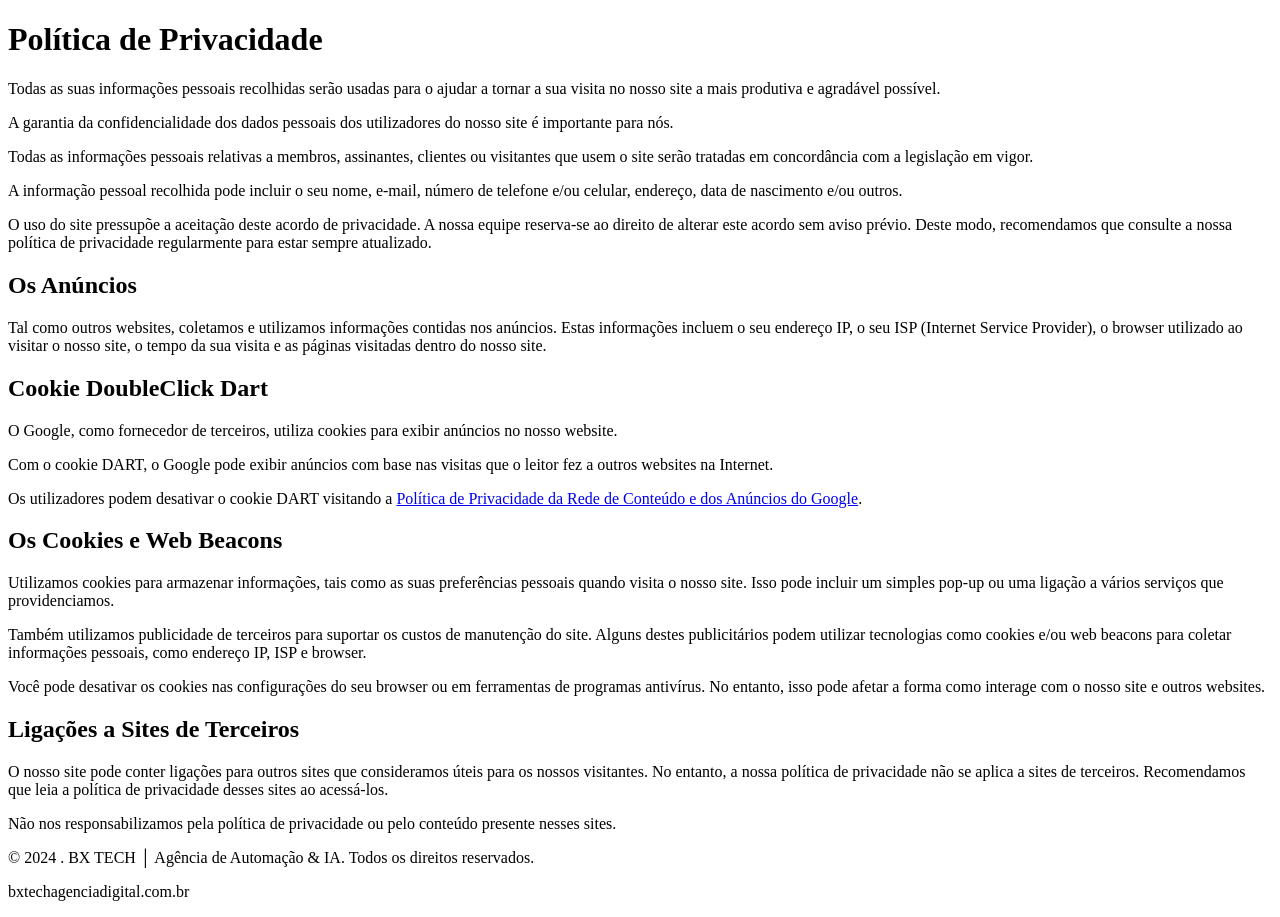
==== politica-de-privacidade.html @ 9994fad2 "Add files via upload" ====
<!DOCTYPE html>
<html lang="pt-BR">
<head>
    <meta charset="UTF-8">
    <meta name="viewport" content="width=device-width, initial-scale=1.0">
    <link rel="stylesheet" href="assets/css/stilo.css" />
    <title>Política de Privacidade</title>
</head>
<body>
    <header>
        <h1>Política de Privacidade</h1>
    </header>
    <main>
        <section>
            <p>Todas as suas informações pessoais recolhidas serão usadas para o ajudar a tornar a sua visita no nosso site a mais produtiva e agradável possível.</p>
            <p>A garantia da confidencialidade dos dados pessoais dos utilizadores do nosso site é importante para nós.</p>
            <p>Todas as informações pessoais relativas a membros, assinantes, clientes ou visitantes que usem o site serão tratadas em concordância com a legislação em vigor.</p>
            <p>A informação pessoal recolhida pode incluir o seu nome, e-mail, número de telefone e/ou celular, endereço, data de nascimento e/ou outros.</p>
            <p>O uso do site pressupõe a aceitação deste acordo de privacidade. A nossa equipe reserva-se ao direito de alterar este acordo sem aviso prévio. Deste modo, recomendamos que consulte a nossa política de privacidade regularmente para estar sempre atualizado.</p>
        </section>
        <section>
            <h2>Os Anúncios</h2>
            <p>Tal como outros websites, coletamos e utilizamos informações contidas nos anúncios. Estas informações incluem o seu endereço IP, o seu ISP (Internet Service Provider), o browser utilizado ao visitar o nosso site, o tempo da sua visita e as páginas visitadas dentro do nosso site.</p>
        </section>
        <section>
            <h2>Cookie DoubleClick Dart</h2>
            <p>O Google, como fornecedor de terceiros, utiliza cookies para exibir anúncios no nosso website.</p>
            <p>Com o cookie DART, o Google pode exibir anúncios com base nas visitas que o leitor fez a outros websites na Internet.</p>
            <p>Os utilizadores podem desativar o cookie DART visitando a <a href="https://policies.google.com/privacy">Política de Privacidade da Rede de Conteúdo e dos Anúncios do Google</a>.</p>
        </section>
        <section>
            <h2>Os Cookies e Web Beacons</h2>
            <p>Utilizamos cookies para armazenar informações, tais como as suas preferências pessoais quando visita o nosso site. Isso pode incluir um simples pop-up ou uma ligação a vários serviços que providenciamos.</p>
            <p>Também utilizamos publicidade de terceiros para suportar os custos de manutenção do site. Alguns destes publicitários podem utilizar tecnologias como cookies e/ou web beacons para coletar informações pessoais, como endereço IP, ISP e browser.</p>
            <p>Você pode desativar os cookies nas configurações do seu browser ou em ferramentas de programas antivírus. No entanto, isso pode afetar a forma como interage com o nosso site e outros websites.</p>
        </section>
        <section>
            <h2>Ligações a Sites de Terceiros</h2>
            <p>O nosso site pode conter ligações para outros sites que consideramos úteis para os nossos visitantes. No entanto, a nossa política de privacidade não se aplica a sites de terceiros. Recomendamos que leia a política de privacidade desses sites ao acessá-los.</p>
            <p>Não nos responsabilizamos pela política de privacidade ou pelo conteúdo presente nesses sites.</p>
        </section>
    </main>
    <footer>
    <p>&copy; 2024 .  BX TECH │ Agência de Automação & IA.
        Todos os direitos reservados.</p>
        <p>bxtechagenciadigital.com.br</p>
</footer>
</body>
</html>
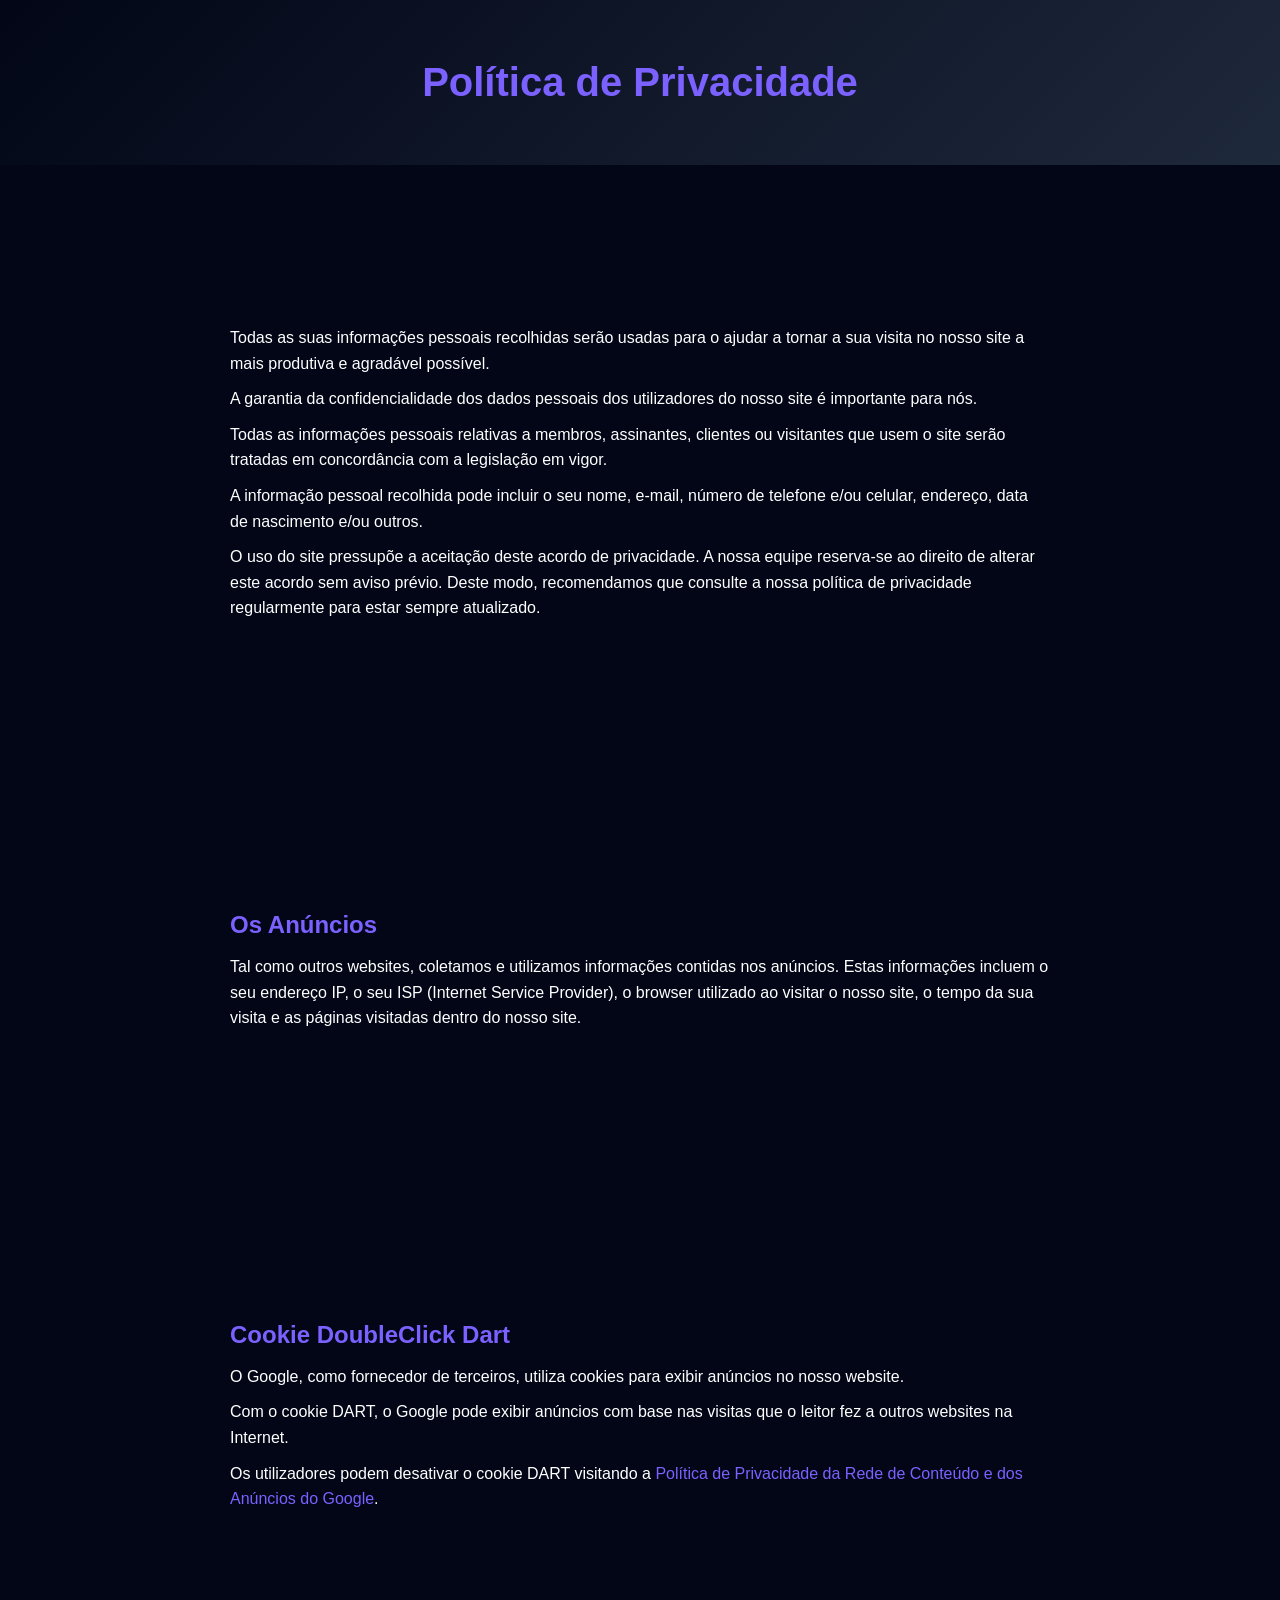
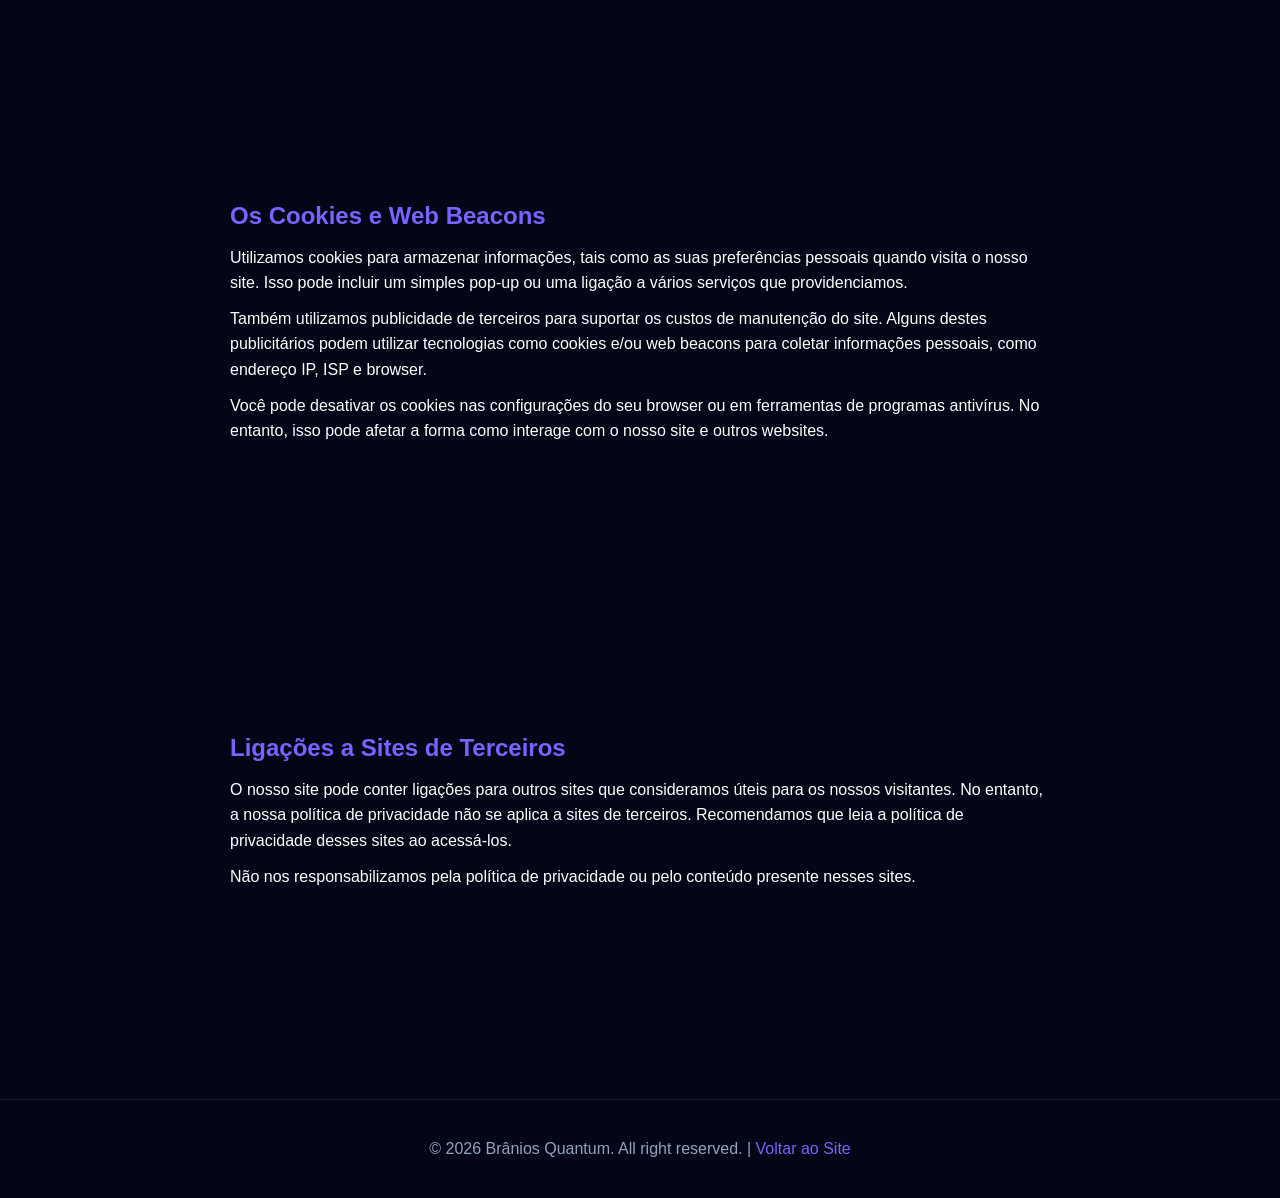
==== commit 9b5a91a0: "Add files via upload" ====
--- a/politica-de-privacidade.html
+++ b/politica-de-privacidade.html
@@ -3,14 +3,14 @@
 <head>
     <meta charset="UTF-8">
     <meta name="viewport" content="width=device-width, initial-scale=1.0">
-    <link rel="stylesheet" href="assets/css/stilo.css" />
+    <link rel="stylesheet" href="style.css" />
     <title>Política de Privacidade</title>
 </head>
 <body>
-    <header>
+    <header class="privacy-header">
         <h1>Política de Privacidade</h1>
     </header>
-    <main>
+    <main class="privacy-main">
         <section>
             <p>Todas as suas informações pessoais recolhidas serão usadas para o ajudar a tornar a sua visita no nosso site a mais produtiva e agradável possível.</p>
             <p>A garantia da confidencialidade dos dados pessoais dos utilizadores do nosso site é importante para nós.</p>
@@ -40,10 +40,6 @@
             <p>Não nos responsabilizamos pela política de privacidade ou pelo conteúdo presente nesses sites.</p>
         </section>
     </main>
-    <footer>
-    <p>&copy; 2024 .  BX TECH │ Agência de Automação & IA.
-        Todos os direitos reservados.</p>
-        <p>bxtechagenciadigital.com.br</p>
-</footer>
+    <footer class="privacy-footer">© 2026 Brânios Quantum. All right reserved. | <a href="index.html">Voltar ao Site</a></footer>
 </body>
 </html>
--- a/style.css
+++ b/style.css
@@ -0,0 +1,412 @@
+* {
+  margin: 0;
+  padding: 0;
+  box-sizing: border-box;
+  font-family: 'Poppins', sans-serif;
+}
+
+body {
+  background: #020617;
+  color: white;
+  overflow-x: hidden;
+}
+
+/* NAVBAR */
+.navbar {
+  position: fixed;
+  width: 100%;
+  top: 0;
+  display: flex;
+  justify-content: space-between;
+  padding: 20px 40px;
+  background: rgba(2,6,23,0.6);
+  backdrop-filter: blur(12px);
+  z-index: 1000;
+}
+
+.navbar a {
+  color: #cbd5f5;
+  margin-left: 25px;
+  text-decoration: none;
+}
+
+.navbar a:hover {
+  color: white;
+}
+
+/* HERO */
+.hero {
+  height: 100vh;
+  display: flex;
+  flex-direction: column;
+  align-items: center;
+  justify-content: center;
+  text-align: center;
+  position: relative;
+}
+
+.glow {
+  position: absolute;
+  width: 700px;
+  height: 700px;
+  background: radial-gradient(circle, #7B61FF, transparent);
+  opacity: 0.25;
+  filter: blur(120px);
+  pointer-events: none;
+}
+
+.hero h1 {
+  font-size: 64px;
+  max-width: 900px;
+  position: relative;
+  z-index: 2;
+}
+
+.sub {
+  color: #94a3b8;
+  margin-top: 15px;
+}
+
+.highlight {
+  color: #7B61FF;
+}
+
+.hero-image {
+  position: absolute;
+  top: 10vh;
+  left: 10vw;
+  width: 80vw;
+  height: 80vh;
+  object-fit: cover;
+  z-index: 0;
+  opacity: 0.2;
+}
+
+/* BOTÕES */
+.buttons {
+  margin-top: 30px;
+}
+
+.btn {
+  padding: 14px 28px;
+  border-radius: 12px;
+  text-decoration: none;
+  margin: 6px;
+  display: inline-block;
+  transition: 0.3s;
+  color: white;
+}
+
+.primary {
+  background: linear-gradient(135deg, #7B61FF, #3B82F6);
+  box-shadow: 0 0 30px rgba(123,97,255,0.4);
+}
+
+.primary:hover {
+  transform: translateY(-3px) scale(1.03);
+}
+
+.secondary {
+  border: 1px solid rgba(255,255,255,0.15);
+}
+
+.secondary:hover {
+  background: rgba(255,255,255,0.05);
+}
+
+/* SECTIONS */
+section {
+  padding: 120px 20px;
+  text-align: center;
+}
+
+/* GRID */
+.grid {
+  display: grid;
+  grid-template-columns: repeat(auto-fit, minmax(250px, 1fr));
+  gap: 25px;
+}
+
+/* CARDS */
+.card {
+  padding: 30px;
+  border-radius: 20px;
+  background: rgba(255,255,255,0.05);
+  border: 1px solid rgba(255,255,255,0.1);
+  backdrop-filter: blur(12px);
+  transition: 0.4s;
+  color: white;
+}
+
+.card:hover {
+  transform: translateY(-8px);
+  border: 1px solid rgba(123,97,255,0.5);
+}
+
+/* ANIMAÇÃO */
+.hidden {
+  opacity: 0;
+  transform: translateY(40px);
+  transition: 0.8s;
+}
+
+.show {
+  opacity: 1;
+  transform: translateY(0);
+}
+
+/* CTA */
+.cta {
+  background: radial-gradient(circle at center, #1e293b, #020617);
+}
+
+/* WHATS */
+.whatsapp {
+  position: fixed;
+  bottom: 25px;
+  right: 25px;
+  background: #25D366;
+  padding: 16px;
+  border-radius: 50%;
+  font-size: 22px;
+  text-decoration: none;
+}
+
+/* FOOTER */
+footer {
+  padding: 40px;
+  text-align: center;
+  color: #94a3b8;
+  border-top: 1px solid rgba(255,255,255,0.1);
+}
+
+footer a {
+  color: #7B61FF;
+  text-decoration: none;
+}
+
+footer a:hover {
+  color: #3B82F6;
+}
+
+.purple {
+  color: #7B61FF;
+}
+
+/* LINKS */
+section a {
+  color: #7B61FF;
+  text-decoration: none;
+}
+
+section a:hover {
+  color: #3B82F6;
+}
+
+footer a {
+  color: #7B61FF;
+  text-decoration: none;
+}
+
+footer a:hover {
+  color: #3B82F6;
+}
+
+/* RESPONSIVIDADE */
+html {
+  font-size: 16px;
+}
+
+@media (max-width: 1200px) {
+  html {
+    font-size: 15px;
+  }
+}
+
+@media (max-width: 992px) {
+  html {
+    font-size: 14px;
+  }
+  .navbar {
+    padding: 14px 20px;
+  }
+  .navbar nav {
+    display: flex;
+    flex-wrap: wrap;
+    justify-content: center;
+    margin-top: 8px;
+  }
+  .navbar a {
+    margin: 8px 10px;
+  }
+  .hero h1 {
+    font-size: clamp(2rem, 6vw, 4rem);
+    max-width: 700px;
+  }
+  .hero .sub {
+    font-size: 0.95rem;
+  }
+  section {
+    padding: 90px 18px;
+  }
+  .grid {
+    gap: 18px;
+  }
+  .card {
+    padding: 22px;
+  }
+}
+
+@media (max-width: 768px) {
+  .navbar {
+    flex-direction: column;
+    align-items: center;
+  }
+  .navbar .logo {
+    margin-bottom: 8px;
+  }
+  .hero {
+    padding: 80px 16px;
+  }
+  .hero h1 {
+    font-size: clamp(1.75rem, 8vw, 3rem);
+  }
+  .hero .sub {
+    margin-top: 10px;
+  }
+  .buttons {
+    flex-direction: column;
+    display: flex;
+    align-items: center;
+  }
+  .btn {
+    width: 100%;
+    max-width: 320px;
+    text-align: center;
+    display: block;
+  }
+  .btn + .btn {
+    margin-top: 10px;
+  }
+  .hero-image {
+    max-width: 80%;
+    opacity: 0.5;
+    position: static;
+    transform: none;
+    width: auto;
+    height: auto;
+  }
+  section {
+    padding: 75px 14px;
+  }
+  .grid {
+    grid-template-columns: 1fr;
+  }
+  .whatsapp {
+    bottom: 18px;
+    right: 18px;
+    padding: 14px;
+    font-size: 20px;
+  }
+}
+
+@media (max-width: 480px) {
+  body {
+    font-size: 0.92rem;
+  }
+  .hero h1 {
+    font-size: clamp(1.5rem, 9vw, 2.5rem);
+  }
+  .hero .sub {
+    font-size: 0.85rem;
+  }
+  .navbar {
+    padding: 10px 12px;
+  }
+  .cta {
+    padding: 65px 12px;
+  }
+  .footer {
+    padding: 30px;
+  }
+}
+
+/* RESPONSIVIDADE PARA PÁGINA DE POLÍTICA DE PRIVACIDADE */
+.privacy-header {
+  padding: 60px 20px;
+  text-align: center;
+  background: linear-gradient(135deg, #020617, #1e293b);
+}
+
+.privacy-header h1 {
+  font-size: 2.5rem;
+  color: #7B61FF;
+  margin: 0;
+}
+
+.privacy-main {
+  max-width: 900px;
+  margin: 0 auto;
+  padding: 40px 20px;
+}
+
+.privacy-main section {
+  margin-bottom: 40px;
+  text-align: left;
+}
+
+.privacy-main h2 {
+  color: #7B61FF;
+  font-size: 1.5rem;
+  margin-bottom: 15px;
+}
+
+.privacy-main p {
+  line-height: 1.6;
+  margin-bottom: 10px;
+}
+
+.privacy-footer {
+  padding: 40px;
+  text-align: center;
+  color: #94a3b8;
+  border-top: 1px solid rgba(255,255,255,0.1);
+}
+
+.privacy-footer a {
+  color: #7B61FF;
+  text-decoration: none;
+}
+
+.privacy-footer a:hover {
+  color: #3B82F6;
+}
+
+/* RESPONSIVIDADE PARA POLÍTICA EM MOBILE/TABLET */
+@media (max-width: 768px) {
+  .privacy-header {
+    padding: 40px 16px;
+  }
+  .privacy-header h1 {
+    font-size: 2rem;
+  }
+  .privacy-main {
+    padding: 30px 16px;
+  }
+  .privacy-main h2 {
+    font-size: 1.3rem;
+  }
+  .privacy-footer {
+    padding: 30px 16px;
+  }
+}
+
+@media (max-width: 480px) {
+  .privacy-header h1 {
+    font-size: 1.8rem;
+  }
+  .privacy-main h2 {
+    font-size: 1.2rem;
+  }
+}
+
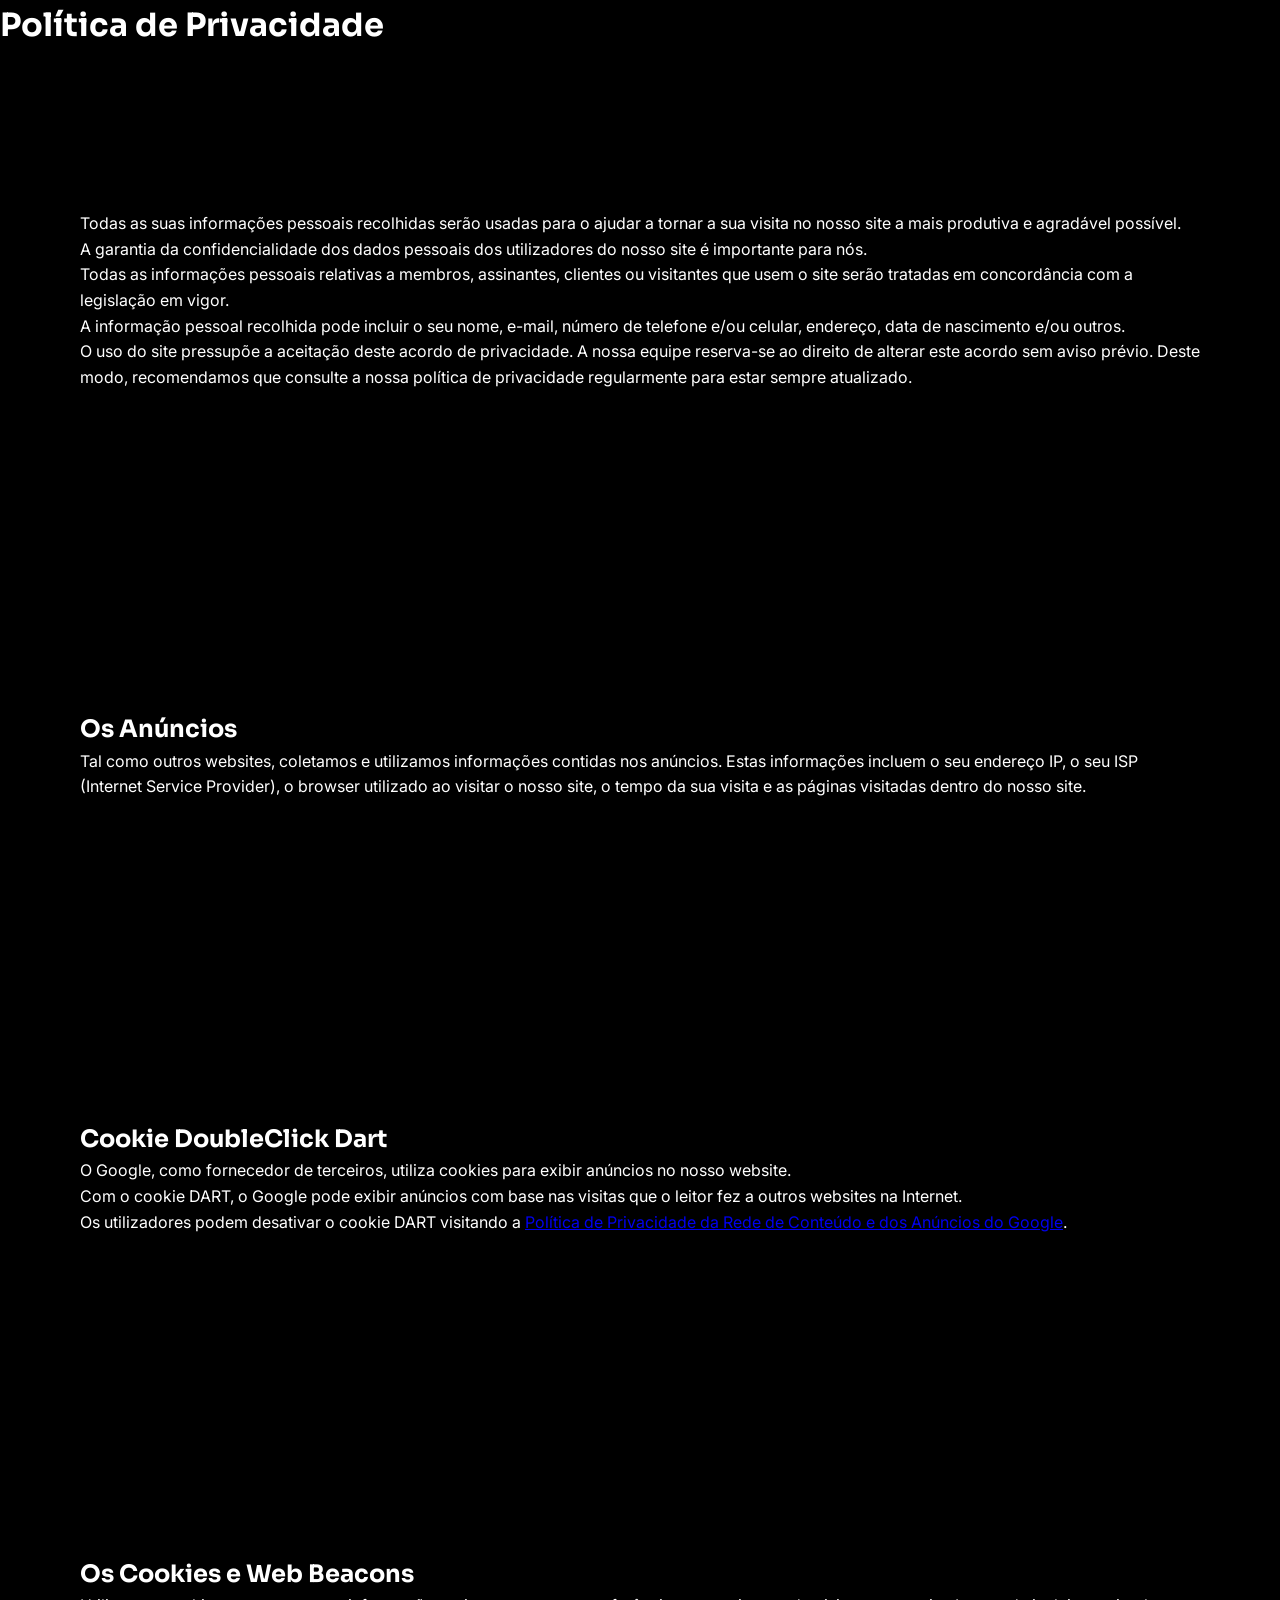
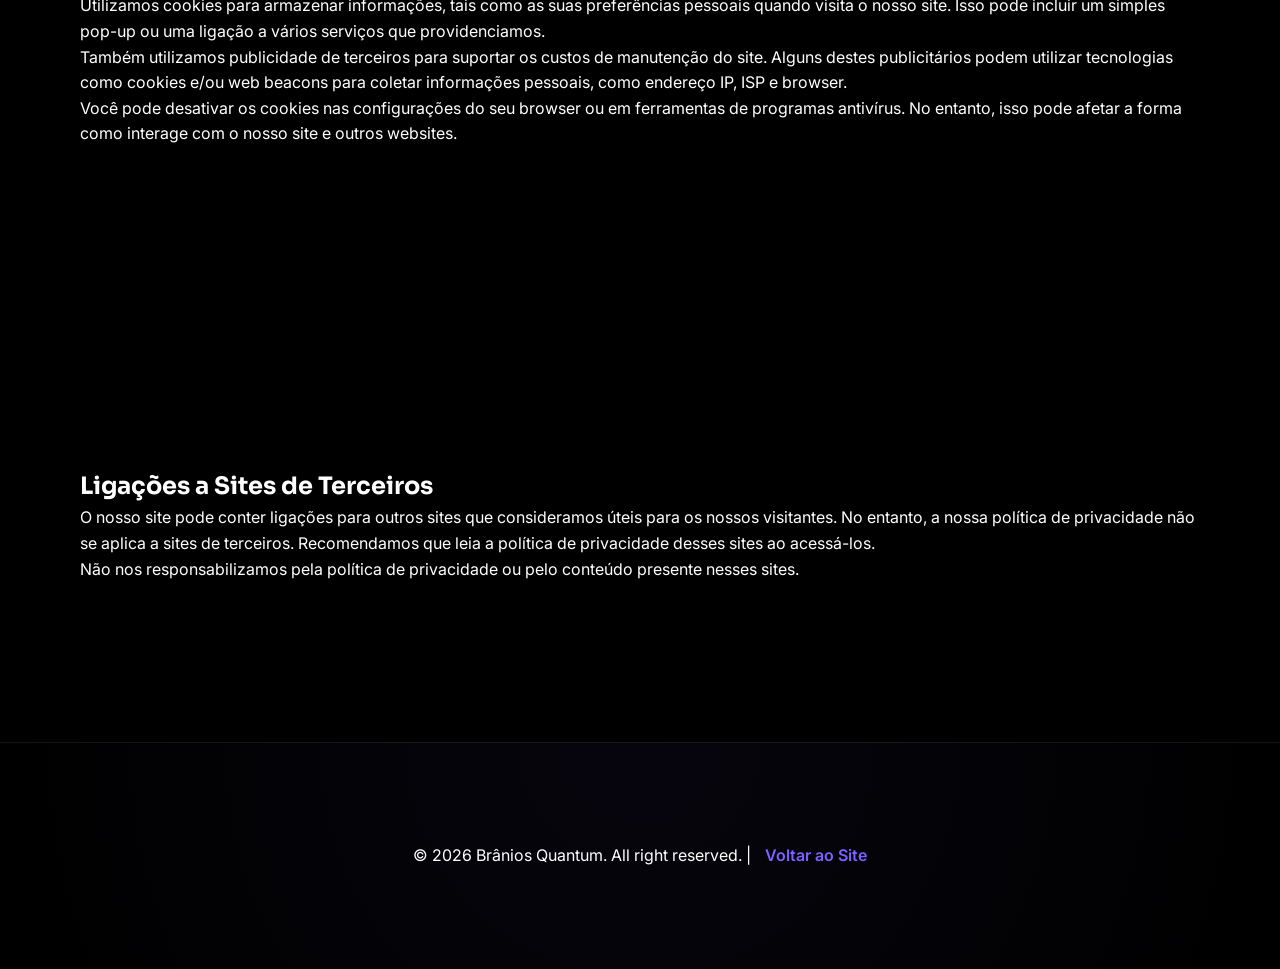
==== commit 1ba1ce3a: "Redesign completo do site Brânios Quantum - Estilo Rune SaaS Profissional" ====
--- a/politica-de-privacidade.html
+++ b/politica-de-privacidade.html
@@ -1,45 +1,45 @@
-<!DOCTYPE html>
-<html lang="pt-BR">
-<head>
-    <meta charset="UTF-8">
-    <meta name="viewport" content="width=device-width, initial-scale=1.0">
-    <link rel="stylesheet" href="style.css" />
-    <title>Política de Privacidade</title>
-</head>
-<body>
-    <header class="privacy-header">
-        <h1>Política de Privacidade</h1>
-    </header>
-    <main class="privacy-main">
-        <section>
-            <p>Todas as suas informações pessoais recolhidas serão usadas para o ajudar a tornar a sua visita no nosso site a mais produtiva e agradável possível.</p>
-            <p>A garantia da confidencialidade dos dados pessoais dos utilizadores do nosso site é importante para nós.</p>
-            <p>Todas as informações pessoais relativas a membros, assinantes, clientes ou visitantes que usem o site serão tratadas em concordância com a legislação em vigor.</p>
-            <p>A informação pessoal recolhida pode incluir o seu nome, e-mail, número de telefone e/ou celular, endereço, data de nascimento e/ou outros.</p>
-            <p>O uso do site pressupõe a aceitação deste acordo de privacidade. A nossa equipe reserva-se ao direito de alterar este acordo sem aviso prévio. Deste modo, recomendamos que consulte a nossa política de privacidade regularmente para estar sempre atualizado.</p>
-        </section>
-        <section>
-            <h2>Os Anúncios</h2>
-            <p>Tal como outros websites, coletamos e utilizamos informações contidas nos anúncios. Estas informações incluem o seu endereço IP, o seu ISP (Internet Service Provider), o browser utilizado ao visitar o nosso site, o tempo da sua visita e as páginas visitadas dentro do nosso site.</p>
-        </section>
-        <section>
-            <h2>Cookie DoubleClick Dart</h2>
-            <p>O Google, como fornecedor de terceiros, utiliza cookies para exibir anúncios no nosso website.</p>
-            <p>Com o cookie DART, o Google pode exibir anúncios com base nas visitas que o leitor fez a outros websites na Internet.</p>
-            <p>Os utilizadores podem desativar o cookie DART visitando a <a href="https://policies.google.com/privacy">Política de Privacidade da Rede de Conteúdo e dos Anúncios do Google</a>.</p>
-        </section>
-        <section>
-            <h2>Os Cookies e Web Beacons</h2>
-            <p>Utilizamos cookies para armazenar informações, tais como as suas preferências pessoais quando visita o nosso site. Isso pode incluir um simples pop-up ou uma ligação a vários serviços que providenciamos.</p>
-            <p>Também utilizamos publicidade de terceiros para suportar os custos de manutenção do site. Alguns destes publicitários podem utilizar tecnologias como cookies e/ou web beacons para coletar informações pessoais, como endereço IP, ISP e browser.</p>
-            <p>Você pode desativar os cookies nas configurações do seu browser ou em ferramentas de programas antivírus. No entanto, isso pode afetar a forma como interage com o nosso site e outros websites.</p>
-        </section>
-        <section>
-            <h2>Ligações a Sites de Terceiros</h2>
-            <p>O nosso site pode conter ligações para outros sites que consideramos úteis para os nossos visitantes. No entanto, a nossa política de privacidade não se aplica a sites de terceiros. Recomendamos que leia a política de privacidade desses sites ao acessá-los.</p>
-            <p>Não nos responsabilizamos pela política de privacidade ou pelo conteúdo presente nesses sites.</p>
-        </section>
-    </main>
-    <footer class="privacy-footer">© 2026 Brânios Quantum. All right reserved. | <a href="index.html">Voltar ao Site</a></footer>
-</body>
-</html>
+<!DOCTYPE html>
+<html lang="pt-BR">
+<head>
+    <meta charset="UTF-8">
+    <meta name="viewport" content="width=device-width, initial-scale=1.0">
+    <link rel="stylesheet" href="style.css" />
+    <title>Política de Privacidade</title>
+</head>
+<body>
+    <header class="privacy-header">
+        <h1>Política de Privacidade</h1>
+    </header>
+    <main class="privacy-main">
+        <section>
+            <p>Todas as suas informações pessoais recolhidas serão usadas para o ajudar a tornar a sua visita no nosso site a mais produtiva e agradável possível.</p>
+            <p>A garantia da confidencialidade dos dados pessoais dos utilizadores do nosso site é importante para nós.</p>
+            <p>Todas as informações pessoais relativas a membros, assinantes, clientes ou visitantes que usem o site serão tratadas em concordância com a legislação em vigor.</p>
+            <p>A informação pessoal recolhida pode incluir o seu nome, e-mail, número de telefone e/ou celular, endereço, data de nascimento e/ou outros.</p>
+            <p>O uso do site pressupõe a aceitação deste acordo de privacidade. A nossa equipe reserva-se ao direito de alterar este acordo sem aviso prévio. Deste modo, recomendamos que consulte a nossa política de privacidade regularmente para estar sempre atualizado.</p>
+        </section>
+        <section>
+            <h2>Os Anúncios</h2>
+            <p>Tal como outros websites, coletamos e utilizamos informações contidas nos anúncios. Estas informações incluem o seu endereço IP, o seu ISP (Internet Service Provider), o browser utilizado ao visitar o nosso site, o tempo da sua visita e as páginas visitadas dentro do nosso site.</p>
+        </section>
+        <section>
+            <h2>Cookie DoubleClick Dart</h2>
+            <p>O Google, como fornecedor de terceiros, utiliza cookies para exibir anúncios no nosso website.</p>
+            <p>Com o cookie DART, o Google pode exibir anúncios com base nas visitas que o leitor fez a outros websites na Internet.</p>
+            <p>Os utilizadores podem desativar o cookie DART visitando a <a href="https://policies.google.com/privacy">Política de Privacidade da Rede de Conteúdo e dos Anúncios do Google</a>.</p>
+        </section>
+        <section>
+            <h2>Os Cookies e Web Beacons</h2>
+            <p>Utilizamos cookies para armazenar informações, tais como as suas preferências pessoais quando visita o nosso site. Isso pode incluir um simples pop-up ou uma ligação a vários serviços que providenciamos.</p>
+            <p>Também utilizamos publicidade de terceiros para suportar os custos de manutenção do site. Alguns destes publicitários podem utilizar tecnologias como cookies e/ou web beacons para coletar informações pessoais, como endereço IP, ISP e browser.</p>
+            <p>Você pode desativar os cookies nas configurações do seu browser ou em ferramentas de programas antivírus. No entanto, isso pode afetar a forma como interage com o nosso site e outros websites.</p>
+        </section>
+        <section>
+            <h2>Ligações a Sites de Terceiros</h2>
+            <p>O nosso site pode conter ligações para outros sites que consideramos úteis para os nossos visitantes. No entanto, a nossa política de privacidade não se aplica a sites de terceiros. Recomendamos que leia a política de privacidade desses sites ao acessá-los.</p>
+            <p>Não nos responsabilizamos pela política de privacidade ou pelo conteúdo presente nesses sites.</p>
+        </section>
+    </main>
+    <footer class="privacy-footer">© 2026 Brânios Quantum. All right reserved. | <a href="index.html">Voltar ao Site</a></footer>
+</body>
+</html>
--- a/style.css
+++ b/style.css
@@ -1,412 +1,378 @@
-* {
-  margin: 0;
-  padding: 0;
-  box-sizing: border-box;
-  font-family: 'Poppins', sans-serif;
-}
-
-body {
-  background: #020617;
-  color: white;
-  overflow-x: hidden;
-}
-
-/* NAVBAR */
-.navbar {
-  position: fixed;
-  width: 100%;
-  top: 0;
-  display: flex;
-  justify-content: space-between;
-  padding: 20px 40px;
-  background: rgba(2,6,23,0.6);
-  backdrop-filter: blur(12px);
-  z-index: 1000;
-}
-
-.navbar a {
-  color: #cbd5f5;
-  margin-left: 25px;
-  text-decoration: none;
-}
-
-.navbar a:hover {
-  color: white;
-}
-
-/* HERO */
-.hero {
-  height: 100vh;
-  display: flex;
-  flex-direction: column;
-  align-items: center;
-  justify-content: center;
-  text-align: center;
-  position: relative;
-}
-
-.glow {
-  position: absolute;
-  width: 700px;
-  height: 700px;
-  background: radial-gradient(circle, #7B61FF, transparent);
-  opacity: 0.25;
-  filter: blur(120px);
-  pointer-events: none;
-}
-
-.hero h1 {
-  font-size: 64px;
-  max-width: 900px;
-  position: relative;
-  z-index: 2;
-}
-
-.sub {
-  color: #94a3b8;
-  margin-top: 15px;
-}
-
-.highlight {
-  color: #7B61FF;
-}
-
-.hero-image {
-  position: absolute;
-  top: 10vh;
-  left: 10vw;
-  width: 80vw;
-  height: 80vh;
-  object-fit: cover;
-  z-index: 0;
-  opacity: 0.2;
-}
-
-/* BOTÕES */
-.buttons {
-  margin-top: 30px;
-}
-
-.btn {
-  padding: 14px 28px;
-  border-radius: 12px;
-  text-decoration: none;
-  margin: 6px;
-  display: inline-block;
-  transition: 0.3s;
-  color: white;
-}
-
-.primary {
-  background: linear-gradient(135deg, #7B61FF, #3B82F6);
-  box-shadow: 0 0 30px rgba(123,97,255,0.4);
-}
-
-.primary:hover {
-  transform: translateY(-3px) scale(1.03);
-}
-
-.secondary {
-  border: 1px solid rgba(255,255,255,0.15);
-}
-
-.secondary:hover {
-  background: rgba(255,255,255,0.05);
-}
-
-/* SECTIONS */
-section {
-  padding: 120px 20px;
-  text-align: center;
-}
-
-/* GRID */
-.grid {
-  display: grid;
-  grid-template-columns: repeat(auto-fit, minmax(250px, 1fr));
-  gap: 25px;
-}
-
-/* CARDS */
-.card {
-  padding: 30px;
-  border-radius: 20px;
-  background: rgba(255,255,255,0.05);
-  border: 1px solid rgba(255,255,255,0.1);
-  backdrop-filter: blur(12px);
-  transition: 0.4s;
-  color: white;
-}
-
-.card:hover {
-  transform: translateY(-8px);
-  border: 1px solid rgba(123,97,255,0.5);
-}
-
-/* ANIMAÇÃO */
-.hidden {
-  opacity: 0;
-  transform: translateY(40px);
-  transition: 0.8s;
-}
-
-.show {
-  opacity: 1;
-  transform: translateY(0);
-}
-
-/* CTA */
-.cta {
-  background: radial-gradient(circle at center, #1e293b, #020617);
-}
-
-/* WHATS */
-.whatsapp {
-  position: fixed;
-  bottom: 25px;
-  right: 25px;
-  background: #25D366;
-  padding: 16px;
-  border-radius: 50%;
-  font-size: 22px;
-  text-decoration: none;
-}
-
-/* FOOTER */
-footer {
-  padding: 40px;
-  text-align: center;
-  color: #94a3b8;
-  border-top: 1px solid rgba(255,255,255,0.1);
-}
-
-footer a {
-  color: #7B61FF;
-  text-decoration: none;
-}
-
-footer a:hover {
-  color: #3B82F6;
-}
-
-.purple {
-  color: #7B61FF;
-}
-
-/* LINKS */
-section a {
-  color: #7B61FF;
-  text-decoration: none;
-}
-
-section a:hover {
-  color: #3B82F6;
-}
-
-footer a {
-  color: #7B61FF;
-  text-decoration: none;
-}
-
-footer a:hover {
-  color: #3B82F6;
-}
-
-/* RESPONSIVIDADE */
-html {
-  font-size: 16px;
-}
-
-@media (max-width: 1200px) {
-  html {
-    font-size: 15px;
-  }
-}
-
-@media (max-width: 992px) {
-  html {
-    font-size: 14px;
-  }
-  .navbar {
-    padding: 14px 20px;
-  }
-  .navbar nav {
-    display: flex;
-    flex-wrap: wrap;
-    justify-content: center;
-    margin-top: 8px;
-  }
-  .navbar a {
-    margin: 8px 10px;
-  }
-  .hero h1 {
-    font-size: clamp(2rem, 6vw, 4rem);
-    max-width: 700px;
-  }
-  .hero .sub {
-    font-size: 0.95rem;
-  }
-  section {
-    padding: 90px 18px;
-  }
-  .grid {
-    gap: 18px;
-  }
-  .card {
-    padding: 22px;
-  }
-}
-
-@media (max-width: 768px) {
-  .navbar {
-    flex-direction: column;
-    align-items: center;
-  }
-  .navbar .logo {
-    margin-bottom: 8px;
-  }
-  .hero {
-    padding: 80px 16px;
-  }
-  .hero h1 {
-    font-size: clamp(1.75rem, 8vw, 3rem);
-  }
-  .hero .sub {
-    margin-top: 10px;
-  }
-  .buttons {
-    flex-direction: column;
-    display: flex;
-    align-items: center;
-  }
-  .btn {
-    width: 100%;
-    max-width: 320px;
-    text-align: center;
-    display: block;
-  }
-  .btn + .btn {
-    margin-top: 10px;
-  }
-  .hero-image {
-    max-width: 80%;
-    opacity: 0.5;
-    position: static;
-    transform: none;
-    width: auto;
-    height: auto;
-  }
-  section {
-    padding: 75px 14px;
-  }
-  .grid {
-    grid-template-columns: 1fr;
-  }
-  .whatsapp {
-    bottom: 18px;
-    right: 18px;
-    padding: 14px;
-    font-size: 20px;
-  }
-}
-
-@media (max-width: 480px) {
-  body {
-    font-size: 0.92rem;
-  }
-  .hero h1 {
-    font-size: clamp(1.5rem, 9vw, 2.5rem);
-  }
-  .hero .sub {
-    font-size: 0.85rem;
-  }
-  .navbar {
-    padding: 10px 12px;
-  }
-  .cta {
-    padding: 65px 12px;
-  }
-  .footer {
-    padding: 30px;
-  }
-}
-
-/* RESPONSIVIDADE PARA PÁGINA DE POLÍTICA DE PRIVACIDADE */
-.privacy-header {
-  padding: 60px 20px;
-  text-align: center;
-  background: linear-gradient(135deg, #020617, #1e293b);
-}
-
-.privacy-header h1 {
-  font-size: 2.5rem;
-  color: #7B61FF;
-  margin: 0;
-}
-
-.privacy-main {
-  max-width: 900px;
-  margin: 0 auto;
-  padding: 40px 20px;
-}
-
-.privacy-main section {
-  margin-bottom: 40px;
-  text-align: left;
-}
-
-.privacy-main h2 {
-  color: #7B61FF;
-  font-size: 1.5rem;
-  margin-bottom: 15px;
-}
-
-.privacy-main p {
-  line-height: 1.6;
-  margin-bottom: 10px;
-}
-
-.privacy-footer {
-  padding: 40px;
-  text-align: center;
-  color: #94a3b8;
-  border-top: 1px solid rgba(255,255,255,0.1);
-}
-
-.privacy-footer a {
-  color: #7B61FF;
-  text-decoration: none;
-}
-
-.privacy-footer a:hover {
-  color: #3B82F6;
-}
-
-/* RESPONSIVIDADE PARA POLÍTICA EM MOBILE/TABLET */
-@media (max-width: 768px) {
-  .privacy-header {
-    padding: 40px 16px;
-  }
-  .privacy-header h1 {
-    font-size: 2rem;
-  }
-  .privacy-main {
-    padding: 30px 16px;
-  }
-  .privacy-main h2 {
-    font-size: 1.3rem;
-  }
-  .privacy-footer {
-    padding: 30px 16px;
-  }
-}
-
-@media (max-width: 480px) {
-  .privacy-header h1 {
-    font-size: 1.8rem;
-  }
-  .privacy-main h2 {
-    font-size: 1.2rem;
-  }
-}
-
+@import url('https://fonts.googleapis.com/css2?family=Inter:wght@300;400;500;600&family=Sora:wght@400;600;700;800&display=swap');
+
+:root {
+  --bg-color: #000000;
+  --accent-purple: #7B61FF;
+  --accent-blue: #3B82F6;
+  --text-primary: #FFFFFF;
+  --text-secondary: #94A3B8;
+  --glass-bg: rgba(255, 255, 255, 0.03);
+  --glass-border: rgba(255, 255, 255, 0.08);
+  --glow-shadow: 0 0 40px rgba(123, 97, 255, 0.4);
+}
+
+* {
+  margin: 0;
+  padding: 0;
+  box-sizing: border-box;
+}
+
+html {
+  scroll-behavior: smooth;
+}
+
+body {
+  background-color: var(--bg-color);
+  color: var(--text-primary);
+  font-family: 'Inter', sans-serif;
+  overflow-x: hidden;
+  line-height: 1.6;
+}
+
+h1, h2, h3, .logo {
+  font-family: 'Sora', sans-serif;
+}
+
+/* --- UTILITIES --- */
+.glass {
+  background: var(--glass-bg);
+  backdrop-filter: blur(12px);
+  -webkit-backdrop-filter: blur(12px);
+  border: 1px solid var(--glass-border);
+}
+
+.glow-text {
+  text-shadow: 0 0 20px rgba(123, 97, 255, 0.5);
+}
+
+.glow-bg {
+  position: absolute;
+  filter: blur(120px);
+  z-index: 0;
+  pointer-events: none;
+  opacity: 0.35;
+}
+
+/* --- NAVBAR --- */
+.navbar {
+  position: fixed;
+  top: 0;
+  width: 100%;
+  padding: 32px 80px;
+  display: flex;
+  justify-content: space-between;
+  align-items: center;
+  z-index: 1000;
+  transition: all 0.4s cubic-bezier(0.165, 0.84, 0.44, 1);
+}
+
+.navbar.scrolled {
+  padding: 16px 80px;
+  background: rgba(0, 0, 0, 0.8);
+  backdrop-filter: blur(20px);
+  border-bottom: 1px solid var(--glass-border);
+}
+
+.logo {
+  font-size: 26px;
+  font-weight: 800;
+  background: linear-gradient(135deg, #fff 30%, var(--accent-purple) 100%);
+  -webkit-background-clip: text;
+  -webkit-text-fill-color: transparent;
+  letter-spacing: -1px;
+}
+
+.navbar nav a {
+  color: var(--text-secondary);
+  text-decoration: none;
+  margin-left: 40px;
+  font-size: 14px;
+  font-weight: 500;
+  transition: 0.3s;
+  letter-spacing: 0.5px;
+  text-transform: uppercase;
+}
+
+.navbar nav a:hover {
+  color: var(--text-primary);
+  text-shadow: 0 0 10px rgba(123, 97, 255, 0.5);
+}
+
+/* --- HERO --- */
+.hero {
+  min-height: 100vh;
+  display: flex;
+  flex-direction: column;
+  align-items: center;
+  justify-content: center;
+  text-align: center;
+  padding: 120px 20px 60px;
+  position: relative;
+  overflow: hidden;
+  perspective: 1500px;
+}
+
+.hero-glow-1 {
+  width: 700px;
+  height: 700px;
+  background: radial-gradient(circle, var(--accent-purple), transparent);
+  top: -200px;
+  left: -200px;
+}
+
+.hero-glow-2 {
+  width: 600px;
+  height: 600px;
+  background: radial-gradient(circle, var(--accent-blue), transparent);
+  bottom: -150px;
+  right: -150px;
+}
+
+.hero-content {
+  position: relative;
+  z-index: 10; /* HIGHER TO BE ABOVE IMAGE */
+  max-width: 1100px;
+}
+
+.hero h1 {
+  font-size: clamp(48px, 9vw, 92px);
+  line-height: 1.1;
+  font-weight: 800;
+  margin-bottom: 24px;
+  letter-spacing: -3px;
+}
+
+.hero h1 .gradient {
+  background: linear-gradient(135deg, #fff 0%, var(--accent-purple) 100%);
+  -webkit-background-clip: text;
+  -webkit-text-fill-color: transparent;
+}
+
+.hero-tagline {
+  display: inline-block;
+  padding: 10px 24px;
+  border-radius: 100px;
+  background: rgba(123, 97, 255, 0.15);
+  border: 1px solid rgba(123, 97, 255, 0.3);
+  color: var(--accent-purple);
+  font-size: 15px;
+  font-weight: 600;
+  letter-spacing: 3px;
+  margin: 40px 0;
+  text-transform: uppercase;
+  backdrop-filter: blur(12px);
+  box-shadow: 0 0 20px rgba(123, 97, 255, 0.2);
+}
+
+.hero .sub-text {
+  font-size: clamp(16px, 2vw, 20px);
+  color: var(--text-secondary);
+  max-width: 700px;
+  margin: 0 auto 48px;
+  font-weight: 400;
+}
+
+/* --- HERO IMAGE AS ATMOSPHERIC BACKGROUND --- */
+.hero-image-container {
+  position: absolute;
+  top: 50%;
+  left: 50%;
+  transform: translate(-50%, -50%);
+  width: 120vw; /* LARGER SCALE */
+  height: 120vh;
+  z-index: 1; /* BEHIND CONTENT */
+  opacity: 0.25; /* SUBTLE BACKGROUND FEEL */
+  pointer-events: none;
+  display: flex;
+  justify-content: center;
+  align-items: center;
+  filter: blur(5px); /* BLENDS INTO BACKGROUND */
+}
+
+.hero-image-container img {
+  width: 100%;
+  height: 100%;
+  object-fit: contain;
+  mix-blend-mode: screen; 
+  transition: transform 0.2s ease-out;
+}
+
+/* --- BUTTONS --- */
+.buttons {
+  display: flex;
+  gap: 20px;
+  justify-content: center;
+}
+
+.btn {
+  padding: 18px 40px;
+  border-radius: 100px;
+  font-weight: 600;
+  text-decoration: none;
+  font-size: 16px;
+  transition: all 0.5s cubic-bezier(0.19, 1, 0.22, 1);
+  position: relative;
+  overflow: hidden;
+  display: inline-flex;
+  align-items: center;
+  gap: 10px;
+}
+
+.btn.primary {
+  background: var(--accent-purple);
+  color: white;
+  box-shadow: 0 10px 40px rgba(123, 97, 255, 0.4);
+}
+
+.btn.primary:hover {
+  transform: translateY(-5px);
+  box-shadow: 0 15px 50px rgba(123, 97, 255, 0.6);
+  background: #8e7aff;
+}
+
+.btn.secondary {
+  background: rgba(255, 255, 255, 0.03);
+  border: 1px solid var(--glass-border);
+  color: white;
+  backdrop-filter: blur(15px);
+}
+
+.btn.secondary:hover {
+  background: rgba(255, 255, 255, 0.08);
+  transform: translateY(-5px);
+  border-color: rgba(255, 255, 255, 0.2);
+}
+
+/* --- SECTIONS --- */
+section {
+  padding: 160px 80px;
+  max-width: 1400px;
+  margin: 0 auto;
+  position: relative;
+}
+
+h2.section-title {
+  font-size: clamp(36px, 6vw, 56px);
+  margin-bottom: 80px;
+  text-align: center;
+  font-weight: 800;
+  letter-spacing: -2px;
+}
+
+.purple {
+  color: var(--accent-purple);
+}
+
+/* --- GRID & CARDS --- */
+.grid {
+  display: grid;
+  grid-template-columns: repeat(2, 1fr);
+  gap: 32px;
+}
+
+.card {
+  padding: 48px;
+  border-radius: 32px;
+  background: linear-gradient(135deg, rgba(255,255,255,0.05) 0%, rgba(255,255,255,0.01) 100%);
+  border: 1px solid var(--glass-border);
+  backdrop-filter: blur(20px);
+  transition: all 0.4s cubic-bezier(0.165, 0.84, 0.44, 1);
+  display: flex;
+  flex-direction: column;
+  gap: 20px;
+  position: relative;
+}
+
+.card:hover {
+  transform: translateY(-12px);
+  border-color: rgba(123, 97, 255, 0.5);
+  box-shadow: 0 30px 60px rgba(0, 0, 0, 0.6);
+  background: linear-gradient(135deg, rgba(123, 97, 255, 0.1) 0%, rgba(255,255,255,0.02) 100%);
+}
+
+.card h3 {
+  font-size: 24px;
+  font-weight: 700;
+  letter-spacing: -0.5px;
+}
+
+/* --- WHATSAPP & FLOATING --- */
+.whatsapp {
+  position: fixed;
+  bottom: 48px;
+  right: 48px;
+  width: 72px;
+  height: 72px;
+  background: linear-gradient(135deg, #25D366, #128C7E);
+  border-radius: 50%;
+  display: flex;
+  align-items: center;
+  justify-content: center;
+  z-index: 2000;
+  transition: all 0.4s cubic-bezier(0.175, 0.885, 0.32, 1.275);
+  box-shadow: 0 10px 30px rgba(37, 211, 102, 0.4);
+}
+
+.whatsapp:hover {
+  transform: scale(1.15) rotate(5deg);
+  box-shadow: 0 15px 40px rgba(37, 211, 102, 0.6);
+}
+
+/* --- FOOTER --- */
+footer {
+  padding: 100px 40px;
+  text-align: center;
+  border-top: 1px solid var(--glass-border);
+  background: radial-gradient(circle at top, rgba(123, 97, 255, 0.05), transparent);
+}
+
+footer p {
+  color: var(--text-secondary);
+  font-size: 15px;
+}
+
+footer a {
+  color: var(--accent-purple);
+  text-decoration: none;
+  font-weight: 600;
+  margin-left: 10px;
+}
+
+/* --- ANIMATIONS --- */
+.hidden {
+  opacity: 0;
+  transform: translateY(40px);
+  transition: all 1s cubic-bezier(0.2, 0.8, 0.2, 1);
+}
+
+.show {
+  opacity: 1;
+  transform: translateY(0);
+}
+
+/* --- RESPONSIVITY --- */
+@media (max-width: 1200px) {
+  .navbar { padding: 24px 40px; }
+  section { padding: 120px 40px; }
+}
+
+@media (max-width: 900px) {
+  .grid {
+    grid-template-columns: 1fr; 
+  }
+  section { padding: 100px 40px; }
+}
+
+@media (max-width: 768px) {
+  .navbar { padding: 20px; }
+  .navbar nav { display: none; }
+  .logo { font-size: 20px; }
+  section { padding: 80px 20px; }
+  .hero { padding-top: 100px; }
+  .hero h1 { font-size: clamp(32px, 10vw, 54px); letter-spacing: -2px; }
+  .hero .sub-text { margin-bottom: 40px; }
+  .hero-tagline { margin: 30px 0; font-size: 13px; }
+  .buttons { flex-direction: column; width: 100%; max-width: 400px; }
+  .btn { width: 100%; justify-content: center; }
+  .whatsapp { bottom: 30px; right: 30px; width: 60px; height: 60px; }
+}
